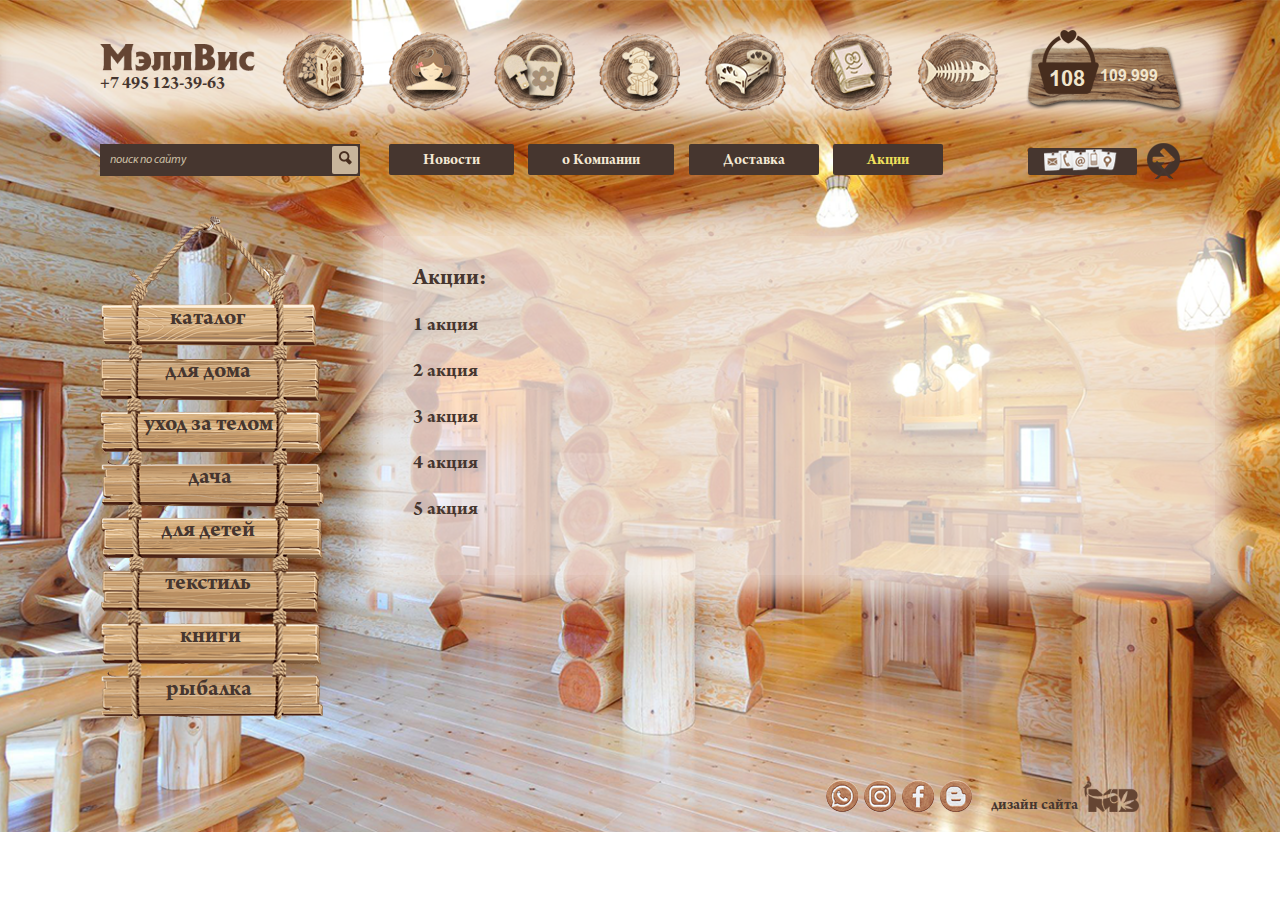
==== akcii/index.html @ b86deefd "Hello" ====
<!DOCTYPE html>
<html lang="ru">

<head>
    <meta charset="UTF-8">
    <meta name="viewport"
        content="width=device-width, user-scalable=no, initial-scale=1.0, maximum-scale=1.0, minimum-scale=1.0">
    <title>МэллВис | Акции</title>
    <link rel="stylesheet" href="../css/bootstrap.min.css">
    <link rel="stylesheet" href="../css/style.css">
    <link rel="stylesheet" href="../css/media.css">
</head>

<body>

    <div class="full--page">
        <header id="header">
            <div class="header--back">
                <div class="container d-flex justify-content-between align-items-center">
                    <div class="col-lg-2 extra">
                        <div class="logo--block">
                            <!-- <img class="nad--logo img-fluid" src="img/MB.png" alt="MB"> -->
                            <a href="../">
                                <img class="logo img-fluid" src="../img/logo.png" alt="Logo">
                            </a><br />
                            <a class="phone" href="tel:+74951233963">+7 495 123-39-63</a>
                        </div>
                    </div>
                    <div class="col-lg-8 none--block no--padding">
                        <a class="header--catalog" href="./../dacha/">
                            <img src="../img/home.png" alt="для дома">
                        </a>
                        <a class="header--catalog" href="./../uhod_za_telom/">
                            <img src="../img/girl.png" alt="уход за телом">
                        </a>
                        <a class="header--catalog" href="./../tekstil/">
                            <img src="../img/vedro.png" alt="Ведро">
                        </a>
                        <a class="header--catalog" href="./../dlya_detey/">
                            <img src="../img/children.png" alt="дети">
                        </a>
                        <a class="header--catalog" href="./../dlya_doma/">
                            <img src="../img/krovat.png" alt="кровать">
                        </a>
                        <a class="header--catalog" href="./../knigi/">
                            <img src="../img/book.png" alt="книги">
                        </a>
                        <a class="header--catalog" href="./../rybalka/">
                            <img src="../img/fish.png" alt="рыбалка">
                        </a>
                    </div>
                    <div class="col-lg-2">
                        <div class="korzina--block">
                            <img src="../img/korzina.png" alt="корзина">
                            <div class="korzina--cost">108<span>109.999</span></div>
                        </div>
                    </div>
                </div>
            </div>
            <div class="container">
                <div class="col-lg-12 col-md-12 col-sm-12 col-12 d-flex justify-content-between align-items-center">
                    <div class="burger--menu">
                        <div class="line"></div>
                        <div class="line"></div>
                        <div class="line"></div>
                    </div>
                    <div class="fixed--menu">
                        <div class="close--menu">&times;</div>
                        <div class="menu">
                            <div class="search--block">
                                <input type="text" placeholder="поиск по сайту">
                                <span><img src="../img/search.png" alt="поиск по сайту"></span>
                            </div>
                            <div class="menu--block">
                                <a href="./../novosti/" class="menu--link">Новости</a>
                                <a href="./../o_kompanii/" class="menu--link">о Компании</a>
                                <a href="./../dostavka/" class="menu--link">Доставка</a>
                                <a href="./../akcii/" class="menu--link active--menu">Акции</a>
                            </div>
                        </div>
                    </div>
                    <div>
                        <a href="./" class="social--networks">
                            <img src="../img/social.png" alt="Контактные данные">
                        </a>
                        <a href="#" class="sign--in">
                            <img src="../img/sign-in.png" alt="вход">
                        </a>
                    </div>
                </div>
            </div>
        </header>

        <div class="container">
            <div class="main--block d-flex justify-content-start align-items-start col-lg-12">
                <div class="col-lg-3">
                    <div class="categories">
                        <img src="../img/image.png" alt="">
                        <div class="categories--block">
                            <div>
                                <a href="./../catalog/" class="category--link link1">каталог</a>
                            </div><br />
                            <div class="category--item">
                                <a href="./../dlya_doma/" class="category--link link2">для дома</a>
                                <div class="pod--menu link2--hover">
                                    <a href="#">
                                        <div class="pod--menu--link">Декор,<br />предметы интерьера</div>
                                    </a>
                                    <a href="#">
                                        <div class="pod--menu--link">Все для кухни</div>
                                    </a>
                                    <a href="#">
                                        <div class="pod--menu--link">Все для ванной</div>
                                    </a>
                                </div>
                            </div><br />
                            <div class="category--item">
                                <a href="./../uhod_za_telom/" class="category--link link3">уход за телом</a>
                                <div class="pod--menu link3--hover">
                                    <div class="pod--menu--2">
                                        <a class="pod__menu__link1" href="#">
                                            <div class="pod--menu--link">Шампуни</div>
                                        </a>
                                        <div class="pod--menu__item hover1">
                                            <a href="#">
                                                <div class="pod--menu--link">для жирных волос</div>
                                            </a>
                                            <a href="#">
                                                <div class="pod--menu--link">для сухих
                                                    <br />и поврежденных волос
                                                </div>
                                            </a>
                                            <a href="#">
                                                <div class="pod--menu--link">для окрашенных волос</div>
                                            </a>
                                        </div>
                                    </div>
                                    <div>
                                        <div class="pod--menu--2">
                                            <a class="pod__menu__link2" href="#">
                                                <div class="pod--menu--link">Кондиционеры</div>
                                            </a>
                                            <div class="pod--menu__item hover2">
                                                <a href="#">
                                                    <div class="pod--menu--link">для жирных волос</div>
                                                </a>
                                                <a href="#">
                                                    <div class="pod--menu--link">для сухих
                                                        <br />и поврежденных волос
                                                    </div>
                                                </a>
                                                <a href="#">
                                                    <div class="pod--menu--link">для окрашенных волос</div>
                                                </a>
                                            </div>
                                        </div>
                                    </div>
                                    <div>
                                        <div class="pod--menu--2">
                                            <a class="pod__menu__link3" href="#">
                                                <div class="pod--menu--link">Для лица</div>
                                            </a>
                                            <div class="pod--menu__item hover3">
                                                <a href="#">
                                                    <div class="pod--menu--link">омоложение</div>
                                                </a>
                                                <a href="#">
                                                    <div class="pod--menu--link">против морщин</div>
                                                </a>
                                                <a href="#">
                                                    <div class="pod--menu--link">питательный</div>
                                                </a>
                                                <a href="../maska_dlya_lica/">
                                                    <div class="pod--menu--link">маски для лица</div>
                                                </a>
                                            </div>
                                        </div>
                                    </div>
                                    <div>
                                        <div class="pod--menu--2">
                                            <a class="pod__menu__link4" href="#">
                                                <div class="pod--menu--link">Для тела</div>
                                            </a>
                                            <div class="pod--menu__item hover4">
                                                <a href="#">
                                                    <div class="pod--menu--link">крема</div>
                                                </a>
                                                <a href="#">
                                                    <div class="pod--menu--link">масла</div>
                                                </a>
                                                <a href="#">
                                                    <div class="pod--menu--link">молочко</div>
                                                </a>
                                            </div>
                                        </div>
                                    </div>
                                    <div>
                                        <div class="pod--menu--2">
                                            <a class="pod__menu__link5" href="#">
                                                <div class="pod--menu--link">Для ванной</div>
                                            </a>
                                            <div class="pod--menu__item hover5">
                                                <a href="#">
                                                    <div class="pod--menu--link">гель для тела</div>
                                                </a>
                                                <a href="#">
                                                    <div class="pod--menu--link">пена для ванны</div>
                                                </a>
                                            </div>
                                        </div>
                                    </div>
                                </div>
                            </div><br />
                            <div class="category--item">
                                <a href="./../dacha/" class="category--link link4">дача</a>
                                <div class="pod--menu link4--hover">
                                    <a href="#">
                                        <div class="pod--menu--link">Семена</div>
                                    </a>
                                    <a href="#">
                                        <div class="pod--menu--link">Декор</div>
                                    </a>
                                    <a href="#">
                                        <div class="pod--menu--link">Инструменты для сада</div>
                                    </a>
                                    <a href="#">
                                        <div class="pod--menu--link">Все для кемпинга</div>
                                    </a>
                                </div>
                            </div><br />
                            <div class="category--item">
                                <a href="./../dlya_detey/" class="category--link link5">для детей</a>
                                <div class="pod--menu link5--hover">
                                    <a href="#">
                                        <div class="pod--menu--link">Игрушки для малышей</div>
                                    </a>
                                    <a href="#">
                                        <div class="pod--menu--link">Игрушки для девочки</div>
                                    </a>
                                    <a href="#">
                                        <div class="pod--menu--link">Игрушки для мальчика</div>
                                    </a>
                                    <a href="#">
                                        <div class="pod--menu--link">Развивающие игрушки</div>
                                    </a>
                                    <a href="#">
                                        <div class="pod--menu--link">Все для мамы</div>
                                    </a>
                                </div>
                            </div><br />
                            <div class="category--item">
                                <a href="./../tekstil/" class="category--link link6">текстиль</a>
                                <div class="pod--menu link6--hover">
                                    <a href="#">
                                        <div class="pod--menu--link">Подушки</div>
                                    </a>
                                    <a href="#">
                                        <div class="pod--menu--link">Одеяла</div>
                                    </a>
                                    <a href="#">
                                        <div class="pod--menu--link">Покрывала</div>
                                    </a>
                                    <a href="#">
                                        <div class="pod--menu--link">Простыни</div>
                                    </a>
                                    <a href="#">
                                        <div class="pod--menu--link">Комплекты</div>
                                    </a>
                                    <a href="#">
                                        <div class="pod--menu--link">Банный тектиль</div>
                                    </a>
                                </div>
                            </div><br />
                            <div class="category--item">
                                <a href="./../knigi/" class="category--link link7">книги</a>
                                <div class="pod--menu link7--hover">
                                    <a href="#">
                                        <div class="pod--menu--link">Учебная литература</div>
                                    </a>
                                    <a href="#">
                                        <div class="pod--menu--link">Худежественная лит-ра</div>
                                    </a>
                                    <a href="#">
                                        <div class="pod--menu--link">Энциклопедия</div>
                                    </a>
                                </div>
                            </div><br />
                            <div class="category--item">
                                <a href="./../rybalka/" class="category--link link8">рыбалка</a>
                                <div class="pod--menu link8--hover rybalka--podMenu">
                                    <a href="#">
                                        <div class="pod--menu--link">Удилища</div>
                                    </a>
                                    <a href="#">
                                        <div class="pod--menu--link">Крючки</div>
                                    </a>
                                    <a href="#">
                                        <div class="pod--menu--link">Леска</div>
                                    </a>
                                    <a href="#">
                                        <div class="pod--menu--link">Прикормка</div>
                                    </a>
                                    <a href="#">
                                        <div class="pod--menu--link">Оснастка</div>
                                    </a>
                                    <a href="#">
                                        <div class="pod--menu--link">Одежда</div>
                                    </a>
                                </div>
                            </div><br />
                        </div>
                    </div>
                </div>
                <div class="content col-lg-9">
                    <div class="call--back">
                        <h3 class="content--title">Акции:</h3>
                        <p class="call--back--txt">1 акция</p><br />
                        <p class="call--back--txt">2 акция</p><br />
                        <p class="call--back--txt">3 акция</p><br />
                        <p class="call--back--txt">4 акция</p><br />
                        <p class="call--back--txt">5 акция</p><br />
                    </div>
                </div>
            </div>
        </div>

        <footer id="footer">
            <div class="container">
                <div class="d-flex justify-content-end">
                    <div class="col-lg-5 d-flex align-items-end footer--block">
                        <a href="#"><img src="../img/Wp.png" alt="WhatsApp"></a>
                        <a href="#"><img src="../img/in.png" alt="Instagram"></a>
                        <a href="#"><img src="../img/f.png" alt="Facebook"></a>
                        <a href="#"><img src="../img/B.png" alt="B"></a>
                        <p class="footer--txt">дизайн сайта</p>
                        <a href="../" class="footer--logo--img"><img class="footer--logo" src="../img/MB.png"
                                alt="footer logo"></a>
                    </div>
                </div>
            </div>
        </footer>
    </div>

    <script src="../js/main.js"></script>
</body>

</html>
---- css/style.css ----
/* Подключение шрифтов: */

@font-face {
    font-family: 'ArnoPro-BoldSubhead';
    src: url(../fonts/ArnoPro-BoldSubhead.otf);
}
@font-face {
    font-family: 'ArnoPro-Bold';
    src: url(../fonts/ArnoPro-Bold.otf);
}
@font-face {
    font-family: 'ArnoPro-Italic';
    src: url(../fonts/ArnoPro-Italic.otf);
}
@font-face {
    font-family: 'MyriadPro-Italic';
    src: url(../fonts/Myriad-Pro-Italic.ttf);
}
@font-face {
    font-family: 'Arial-Bold';
    src: url(../fonts/Arial-bold.ttf);
}
/* end */

* {
    box-sizing: border-box;
    padding: 0;
    margin: 0;
}
a {
    text-decoration: none;
}
a:hover {
    text-decoration: none;
}
ul li {
    list-style: none;
    padding: 0;
    margin: 0;
}
ul {
    margin: 0;
}
p {
    margin: 0;
}
h1,h2,h3,h4,h5,h6 {
    padding: 0;
    margin: 0;
}
body {
    margin: 0;
    padding: 0;
    overflow-x: hidden;
}

.full--page {
    max-width: 1920px;
    width: 100%;
    height: 100%;
    margin: 0 auto;
    background-image: url(../img/background-img.png);
    background-size: cover;
    background-position: top;
    background-repeat: no-repeat;
    padding-bottom: 20px;
}
/* Бургер меню */
.burger--menu {
    display: none;
    justify-content: center;
    align-items: center;
    cursor: pointer;
    flex-direction: column;
    padding: 4px;
    background: rgba(255, 255, 255, 0.5);
    box-shadow: 0px 0px 24px 20px rgba(255, 255, 255, 0.5);
}
.line {
    width: 44px;
    height: 4px;
    border-radius: 4px;
    background-color: #46362f;
    margin: 4px 0;
}
.close--menu {
    font-family: 'ArnoPro-Bold';
    font-size: 40px;
    color: #46362f;
    position: absolute;
    top: 0;
    right: 20px;
    cursor: pointer;
}
/* Главная страница */
.header--back {
    background-image: url(../img/header-back.png);
    background-repeat: no-repeat;
    padding: 30px 0;
}
.none--block {
    display: flex;
    justify-content: space-around;
    align-items: center;
}
.text--right {
    text-align: right;
}
.no--padding {
    padding: 0;
}
.phone {
    font-family: 'ArnoPro-Bold';
    font-size: 18px;
    color: #46362f;
    transition: .3s;
}
.phone:hover {
    color: #46362f;
}
.korzina--block {
    position: relative;
}
.korzina--cost {
    position: absolute;
    top: 34px;
    left: 24px;
    font-family: 'Arial-Bold';
    color: #f1e5cc;
    font-size: 22px;
}
.korzina--cost span {
    position: relative;
    top: -5px;
    left: 15px;
    font-size: 16px;
}
.search--block {
    display: flex;
    justify-content: flex-start;
    align-items: center;
    position: relative;
    width: 260px;
}
.search--block input::placeholder {
    font-family: 'MyriadPro-Italic';
    font-size: 12px;
    color: #cdc0a6;
}
.search--block input {
    background-color: #46362f;
    border: none;
    outline: none;
    font-family: 'MyriadPro-Italic';
    font-size: 12px;
    color: #cdc0a6;
    padding: 7px 32px 7px 10px;
    width: 100%;
}
.search--block input:focus {
    outline: none;
}
.search--block span {
    cursor: pointer;
    position: absolute;
    top: 0;
    right: 0;
    margin: 2px;
    padding: 0 6px;
    height: 89%;
    border-radius: 2px;
    background-color: #c8b59b;
}
.menu {
    display: flex;
    justify-content: flex-start;
}
.menu--block {
    margin-left: 24px;
}
.menu--link {
    font-family: 'ArnoPro-BoldSubhead';
    color: #f4e9d4;
    font-size: 16px;
    background-color: #46362f;
    padding: 9px 34px 6px;
    transition: .3s;
    margin: 0 5px;
    border-radius: 2px;
    position: relative;
    top: 3px;
}
.menu--link:hover {
    color: #f0e05b;
}
.active--menu {
    color: #f0e05b;
}
.social--networks {
    background-color: #46362f;
    padding: 2px 16px 8px;
    border-radius: 2px;
    margin: 1px 0 0 30px; 
}
.sign--in {
    margin-left: 10px;
}
.main--block {
    width: 100%;
}
.main--block {
    padding: 40px 0;
}
.categories {
    position: relative;
    width: 216px;
}
.categories--block {
    position: absolute;
    top: 90px;
    left: 0;
    width: 100%;
    height: 100%;
    text-align: center;
    line-height: 26px;
}
.category--link {
    font-family: 'ArnoPro-Bold';
    font-size: 24px;
    color: #46362f;
    transition: .3s;
}
.category--link:hover {
    color: #744937;
}
.category--item {
    position: relative;
}
.pod--menu {
    position: absolute;
    top: 0;
    left: 99%;
    z-index: 5;
    padding-left: 14px;
    display: none;
}
.pod--menu:hover {
    display: block;
}
.pod--menu--link {
    font-family: 'ArnoPro-Bold';
    font-size: 18px;
    color: #46362f;
    width: 220px;
    height: 42px;
    background-image: url(../img/menu--phone.png);
    background-repeat: no-repeat;
    text-align: left;
    display: flex;
    justify-content: flex-start;
    align-items: center;
    padding: 0 10px 6px;
    line-height: 14px;
}
.pod--menu--link:hover {
    color: #744937;
}
.rybalka--podMenu {
    top: -100px;
}
.content {
    box-shadow: 0px 0px 24px 20px rgba(255, 255, 255, 0.7);
    background-color: rgba(255, 255, 255, 0.7);
    border-radius: 2px;
    padding: 30px;
    margin: 20px ;
}
.link1 {
    padding: 7px 70px;
}
.link2--hover {
    display: none;
}
.link2:hover + .link2--hover {
    display: block;
}
.link2 {
    padding: 7px 63px;
}
.link3:hover + .link3--hover {
    display: block;
}
.link3 {
    padding: 7px 42px;
}
.link4:hover + .link4--hover {
    display: block;
}
.link4 {
    padding: 7px 88px;
}
.link5:hover + .link5--hover {
    display: block;
}
.link5 {
    padding: 7px 60px;
}
.link6:hover + .link6--hover {
    display: block;
}
.link6 {
    padding: 7px 64px;
}
.link7:hover + .link7--hover {
    display: block;
}
.link7 {
    padding: 7px 80px;
}
.link8:hover + .link8--hover {
    display: block;
}
.link8 {
    padding: 7px 66px;
}
.pod--menu__item {
    display: none;
}
.pod--menu__item:hover {
    display: block;
}
.pod__menu__link1:hover + .hover1 {
    display: block;
}
.pod__menu__link2:hover + .hover2 {
    display: block;
}
.pod__menu__link3:hover + .hover3 {
    display: block;
}
.pod__menu__link4:hover + .hover4 {
    display: block;
}
.pod__menu__link5:hover + .hover5 {
    display: block;
}
.pod--menu--2 {
    position: relative;
}
.pod--menu__item {
    position: absolute;
    top: 0;
    left: 99%;
}
.example--txt {
    font-size: 50px;
    padding: 70px;   
}
.footer--block {
    padding-top: 20px;
    padding-right: 30px;
    justify-content: flex-end;
}
.footer--txt {
    font-family: 'ArnoPro-Bold';
    font-size: 16px;
    color: #46362f;
    margin: 0 2px 0 16px;
    position: relative;
    top: 6px;
}
.footer--block img {
    margin: 0 3px;
}
.footer--logo {
    width: 66%;
}
.content--title {
    font-family: 'ArnoPro-Bold';
    font-size: 24px;
    padding: 0 0 20px;
    color: #46362f;
}
/* Страница "Контакты": */
.call--back--txt {
    font-family: 'ArnoPro-Bold';
    font-size: 20px;
    color: #46362f;
    line-height: 22px;
}
.call--back--txt span {
    padding-left: 20px;
}
/* Страница "Маска для лица:" */
.product--content {
    background: rgba(255, 255, 255);
    box-shadow: 0px 0px 20px 20px rgba(255, 255, 255);
}
.product--container {
    flex-wrap: wrap;
    justify-content: flex-start;
}
.product--header {
    display: flex;
    justify-content: flex-start;
    align-items: center;
    padding-bottom: 10px;
    border-bottom: 1px solid #dddcdc;
}
.product--item {
    margin: 0 5px;
}
.product--item select {
    font-family: 'Arial-Bold';
    font-size: 14px;
    color: #5c5b5b;
    border: 1px solid #dddcdc;
    padding: 3px 0 1px;
}
.product--item span {
    font-family: 'Arial-Bold';
    font-size: 12px;
    color: #5c5b5b;
}
.product--btn {
    cursor: pointer;
}
.product--block {
    text-align: center;
    width: 160px;
    margin: 10px 20px 10px 0;
}
.product--block--item {
    min-height: 312px;
}
.product--img {
    border: 1px solid #dddcdc;
    padding: 30px;
    height: 208px;
    display: flex;
    justify-content: center;
    align-items: center;
}
.product--desc {
    font-family: 'Arial-Bold';
    font-size: 12px;
    color: #8a8888;
    line-height: 16px;
    padding-top: 7px;
}
.product--price {
    font-family: 'Arial-Bold';
    font-size: 14px;
    color: rgb(45, 189, 247);
}
.korzina--button {
    font-family: 'ArnoPro-Bold';
    font-size: 12px;
    color: #46362f;
    padding: 7px 12px 4px;
    border-radius: 14px;
    border: none;
    background-color: #d7a174;
    box-shadow: 0px 1px 2px #46362f;
    transition: .2s;
    position: relative;
    z-index: 2;
}
.korzina--button::before {
    content: '';
    position: absolute;
    top: 50%;
    left: -35%;
    width: 30px;
    height: 2px;
    background-color: #ececec;
    z-index: 1;
}
.korzina--button::after {
    content: '';
    position: absolute;
    top: 50%;
    right: -35%;
    width: 30px;
    height: 2px;
    background-color: #ececec;
    z-index: 1;
}
.korzina--button:hover {
    box-shadow: 0px 0px 0px #46362f;
}
.korzina--button:focus {
    outline: none;
    border: none;
}
---- css/media.css ----
/* Стили для мобильной версии: */
@media screen and (max-width: 1200px) {
    .phone {
        font-size: 16px;
    }
    .menu--link {
        padding: 9px 16px 6px;
    }
}
@media screen and (max-width: 991px) {
    .header--catalog img {
        max-width: 100%;
    }
    .none--block {
        display: none;
    }
    .text--right {
        text-align: left;
    }
    .korzina--block {
        text-align: right;
    }
    .korzina--cost {
        left: 180px;
    }
    .fixed--menu {
        position: fixed;
        top: 0;
        left: 0;
        width: 100%;
        height: 100%;
        background-color: rgb(214, 210, 210);
        z-index: 9999;
        display: none;
    }
    .fixed--menu.active {
        display: block;
    }
    .menu {
        position: absolute;
        top: 50%;
        left: 50%;
        transform: translate(-50%, -50%);
        flex-direction: column;
        transition: .4s;
    }
    .burger--menu {
        display: flex;
    }
    .menu--block {
        display: flex;
        flex-direction: column;
        margin-left: 0;
    }
    .menu--link {
        margin: 5px 0;
    }
    .search--block input {
        padding: 10px 32px 10px 16px;
    }
    .search--block span {
        padding: 3px 10px;
    }
    .search--block {
        order: 1;
        margin-top: 20px;
    }
    .product--block {
        margin: 10px 10px 10px 0;
    }
    .product--header {
        align-items: flex-start;
        flex-direction: column;
    }
    .product--item {
        margin: 10px 10px 0 0;
    }
}
@media screen and (max-width: 767px) {
    .main--block {
        flex-direction: column;
    }
    .content {
        margin: 87px 0 20px;
        padding: 10px;
    }
    .footer--block {
        justify-content: center;
    }
    .example--txt {
        padding: 0;
    }
    .korzina--cost {
        left: 90px;
        font-size: 20px;
    }
    .menu--link {
        font-size: 20px;
    }
    .search--block input,
    .search--block input::placeholder {
        font-size: 16px;
        padding: 10px 48px 10px 8px;
    }
    .search--block span {
        padding: 6px 12px;
    }
    .product--block {
        width: 128px;
        margin: 30px 10px 10px;
    }
    .product--img {
        padding: 10px;
        height: 170px;
    }
    .product--block--item {
        min-height: 290px;
    }
    .product--container {
        justify-content: center;
    }
}
@media screen and (max-width: 576px) {
    .footer--block {
        padding: 0 14px;
        justify-content: space-between;
    }
    .footer--txt {
        margin: 0 0 0 2px;
        line-height: 14px;
        top: 2px;
    }
    .footer--logo--img {
        text-align: right;
    }
    .container {
        max-width: 480px;
        padding: 0;
    }
    .korzina--cost {
        left: 75px;
    }
}
@media screen and (max-width: 480px) {
    .container {
        max-width: 420px;
    }
    .korzina--cost {
        left: auto;
        right: 44px;
    }
}
@media screen and (max-width: 356px) {
    .footer--logo--img {
        width: 60px
    }
    .footer--txt {
        font-size: 14px;
    }
    .extra {
        padding-right: 0;
    }
}
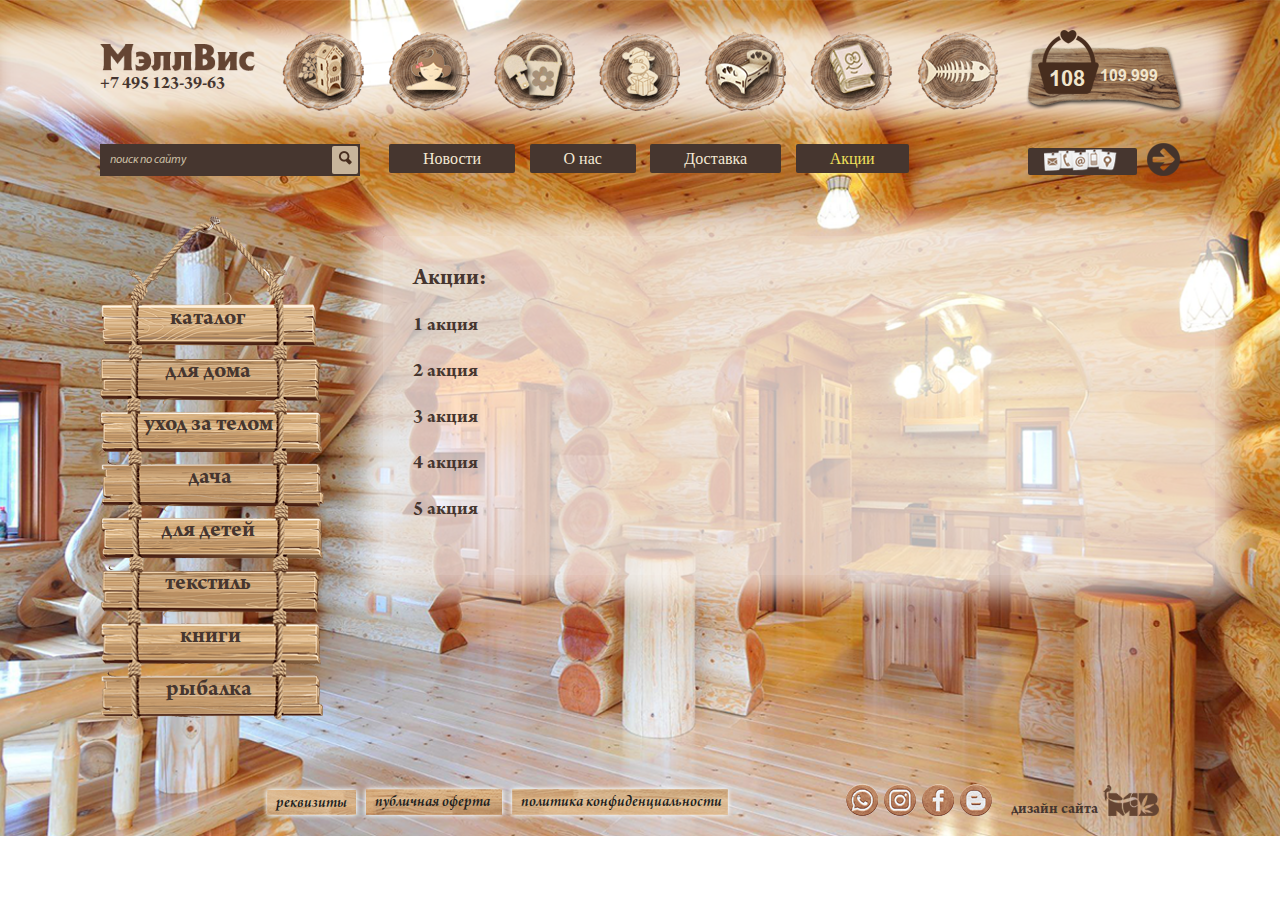
==== commit 4798fe77: "first commit" ====
--- a/akcii/index.html
+++ b/akcii/index.html
@@ -27,33 +27,42 @@
                         </div>
                     </div>
                     <div class="col-lg-8 none--block no--padding">
-                        <a class="header--catalog" href="./../dacha/">
+                        <a class="header--catalog dacha" href="./../dacha/">
                             <img src="../img/home.png" alt="для дома">
-                        </a>
-                        <a class="header--catalog" href="./../uhod_za_telom/">
+                            <p class="product--hover dacha--hover">Дача</p>
+                        </a>
+                        <a class="header--catalog telo" href="./../uhod_za_telom/">
                             <img src="../img/girl.png" alt="уход за телом">
-                        </a>
-                        <a class="header--catalog" href="./../tekstil/">
+                            <p class="product--hover telo--hover">Уход за телом</p>
+                        </a>
+                        <a class="header--catalog tekstil" href="./../tekstil/">
                             <img src="../img/vedro.png" alt="Ведро">
-                        </a>
-                        <a class="header--catalog" href="./../dlya_detey/">
+                            <p class="product--hover tekstil--hover">Текстиль</p>
+                        </a>
+                        <a class="header--catalog deti" href="./../dlya_detey/">
                             <img src="../img/children.png" alt="дети">
-                        </a>
-                        <a class="header--catalog" href="./../dlya_doma/">
+                            <p class="product--hover deti--hover">Для детей</p>
+                        </a>
+                        <a class="header--catalog home" href="./../dlya_doma/">
                             <img src="../img/krovat.png" alt="кровать">
-                        </a>
-                        <a class="header--catalog" href="./../knigi/">
+                            <p class="product--hover home--hover">Для дома</p>
+                        </a>
+                        <a class="header--catalog books" href="./../knigi/">
                             <img src="../img/book.png" alt="книги">
-                        </a>
-                        <a class="header--catalog" href="./../rybalka/">
+                            <p class="product--hover books--hover">Книги</p>
+                        </a>
+                        <a class="header--catalog fish" href="./../rybalka/">
                             <img src="../img/fish.png" alt="рыбалка">
+                            <p class="product--hover fish--hover">Рыбалка</p>
                         </a>
                     </div>
                     <div class="col-lg-2">
-                        <div class="korzina--block">
-                            <img src="../img/korzina.png" alt="корзина">
-                            <div class="korzina--cost">108<span>109.999</span></div>
-                        </div>
+                        <a href="./../korzina/">
+                            <div class="korzina--block">
+                                <img src="../img/korzina.png" alt="корзина">
+                                <div class="korzina--cost">108<span>109.999</span></div>
+                            </div>
+                        </a>
                     </div>
                 </div>
             </div>
@@ -73,18 +82,19 @@
                             </div>
                             <div class="menu--block">
                                 <a href="./../novosti/" class="menu--link">Новости</a>
-                                <a href="./../o_kompanii/" class="menu--link">о Компании</a>
+                                <a href="./../o_nas/" class="menu--link">О нас</a>
                                 <a href="./../dostavka/" class="menu--link">Доставка</a>
                                 <a href="./../akcii/" class="menu--link active--menu">Акции</a>
                             </div>
                         </div>
                     </div>
                     <div>
-                        <a href="./" class="social--networks">
+                        <a href="../kontakty/" class="social--networks">
                             <img src="../img/social.png" alt="Контактные данные">
                         </a>
-                        <a href="#" class="sign--in">
+                        <a href="../lichnyi_kabinet/" class="sign--in">
                             <img src="../img/sign-in.png" alt="вход">
+                            <p class="product--hover lich--kab">Личный кабинет</p>
                         </a>
                     </div>
                 </div>
@@ -326,14 +336,30 @@
 
         <footer id="footer">
             <div class="container">
-                <div class="d-flex justify-content-end">
-                    <div class="col-lg-5 d-flex align-items-end footer--block">
-                        <a href="#"><img src="../img/Wp.png" alt="WhatsApp"></a>
-                        <a href="#"><img src="../img/in.png" alt="Instagram"></a>
-                        <a href="#"><img src="../img/f.png" alt="Facebook"></a>
-                        <a href="#"><img src="../img/B.png" alt="B"></a>
+                <div class="d-flex justify-content-end footer--elem">
+                    <div class="col-lg-6 col-md-12 col-sm-12 col-12 politic">
+                        <div class="d-flex justify-content-end align-items-center">
+                            <div class="politic--block">
+                                <img class="img-fluid" src="./../img/doska1.png" alt="">
+                                <a href="./../rekvizity/">реквизиты</a>
+                            </div>
+                            <div class="politic--block">
+                                <img class="img-fluid" src="./../img/doska2.png" alt="">
+                                <a href="./../pdf__file/file.txt" download="">публичная оферта</a>
+                            </div>
+                            <div class="politic--block">
+                                <img class="img-fluid" src="./../img/doska3.png" alt="">
+                                <a href="./../pdf__file/file.txt" download="">политика конфиденциальности</a>
+                            </div>
+                        </div>
+                    </div>
+                    <div class="col-lg-5 col-md-12 col-sm-12 col-12 d-flex align-items-end footer--block">
+                        <a href="#"><img src="./../img/Wp.png" alt="WhatsApp"></a>
+                        <a href="#"><img src="./../img/in.png" alt="Instagram"></a>
+                        <a href="#"><img src="./../img/f.png" alt="Facebook"></a>
+                        <a href="#"><img src="./../img/B.png" alt="B"></a>
                         <p class="footer--txt">дизайн сайта</p>
-                        <a href="../" class="footer--logo--img"><img class="footer--logo" src="../img/MB.png"
+                        <a href="#" class="footer--logo--img"><img class="footer--logo" src="./../img/MB.png"
                                 alt="footer logo"></a>
                     </div>
                 </div>
--- a/css/style.css
+++ b/css/style.css
@@ -20,6 +20,11 @@
     font-family: 'Arial-Bold';
     src: url(../fonts/Arial-bold.ttf);
 }
+@font-face {
+    font-family: 'ArnoPro-SmbdItalicSubhead';
+    src: url(../fonts/ArnoPro-SmbdItalicSubhead.otf);
+}
+
 /* end */
 
 * {
@@ -91,6 +96,10 @@
     top: 0;
     right: 20px;
     cursor: pointer;
+    display: none;
+}
+.close--menu.active {
+    display: block;
 }
 /* Главная страница */
 .header--back {
@@ -183,7 +192,7 @@
     color: #f4e9d4;
     font-size: 16px;
     background-color: #46362f;
-    padding: 9px 34px 6px;
+    padding: 6px 34px 6px;
     transition: .3s;
     margin: 0 5px;
     border-radius: 2px;
@@ -202,14 +211,58 @@
     border-radius: 2px;
     margin: 1px 0 0 30px; 
 }
+.main--block {
+    width: 100%;
+}
+.main--block {
+    padding: 40px 0;
+}
+.header--catalog {
+    position: relative;
+}
+.product--hover {
+    font-family: 'ArnoPro-Bold';
+    font-size: 14px;
+    color: oldlace;
+    padding: 2px 6px 0;
+    background-color: #46362f;
+    position: absolute;
+    bottom: -30px;
+    right: -10px;
+    z-index: 22;
+    display: none;
+}
+.dacha:hover .dacha--hover {
+    display: block;
+}
+.telo:hover .telo--hover {
+    display: block;
+}
+.tekstil:hover .tekstil--hover {
+    display: block;
+}
+.deti:hover .deti--hover {
+    display: block;
+}
+.home:hover .home--hover {
+    display: block;
+}
+.books:hover .books--hover {
+    display: block;
+}
+.fish:hover .fish--hover {
+    display: block;
+}
 .sign--in {
     margin-left: 10px;
-}
-.main--block {
-    width: 100%;
-}
-.main--block {
-    padding: 40px 0;
+    position: relative;
+}
+.lich--kab {
+    width: 111px;
+    bottom: -40px;
+}
+.sign--in:hover .lich--kab  {
+    display: block;
 }
 .categories {
     position: relative;
@@ -358,7 +411,7 @@
 }
 .footer--block {
     padding-top: 20px;
-    padding-right: 30px;
+    padding-right: 10px;
     justify-content: flex-end;
 }
 .footer--txt {
@@ -416,6 +469,9 @@
     color: #5c5b5b;
     border: 1px solid #dddcdc;
     padding: 3px 0 1px;
+}
+.product--item select:focus {
+    outline: none;
 }
 .product--item span {
     font-family: 'Arial-Bold';
@@ -492,4 +548,368 @@
 .korzina--button:focus {
     outline: none;
     border: none;
+}
+/* Страница "Каталог": */
+.catalog {
+    display: flex;
+    justify-content: center;
+    align-items: center;
+    flex-wrap: wrap;
+}
+.catalog--content {
+    padding: 0;
+}
+.catalog--item {
+    background: rgba(255, 255, 255);
+    box-shadow: 0px 0px 10px 10px rgba(255, 255, 255); 
+    margin: 30px;
+    width: 210px;
+    height: 210px;
+    text-align: center;
+    overflow: hidden;
+    display: flex;
+    justify-content: center;
+    align-items: center;
+}
+.catalog--item img {
+    transform: scale(1);
+    transition: .3s;
+}
+.catalog--item:hover img{
+    transform: scale(1.2);
+}
+.catalog--link {
+    position: relative;
+}
+.catalog--hover {
+    right: 20px;
+}
+.akcii:hover .akcii--hover {
+    display: block;
+}
+.uhod {
+    width: 90px;
+}
+.politic {
+    padding: 20px 0 0;
+}
+.politic--block {
+    position: relative;
+    top: 4px;
+}
+.politic--block a {
+    position: absolute;
+    top: 7px;
+    left: 14px;
+    z-index: 1;
+    font-family: 'ArnoPro-SmbdItalicSubhead';
+    font-size: 16px;
+    color: #231f20;
+}
+#email {
+    padding-left: 56px;
+}
+#call--phone {
+    padding-left: 37px;
+}
+.footer-social:hover {
+    color: #724d3e;
+}
+.type--txt {
+    width: 100%;
+    height: 200px;
+    margin: 7px 0;
+    padding: 7px;
+    resize: none;
+}
+.type--txt:focus {
+    outline: none;
+}
+.check--block {
+    margin: 2px 0 7px;
+    display: flex;
+    justify-content: flex-start;
+    align-items: center;
+}
+.galochka--ramka {
+    border: 1px solid #744937;
+    cursor: pointer;
+}
+.check--img {
+    padding: 0 4px 4px 4px;
+    visibility: hidden;
+}
+.check--img.selected {
+    visibility: visible;
+}
+.check--text {
+    font-family: 'ArnoPro-SmbdItalicSubhead';
+    font-size: 14px;
+    color: #46362f;
+    padding-left: 5px;
+    line-height: 14px;
+}
+.send--btn {
+    font-family: 'ArnoPro-Bold';
+    font-size: 20px;
+    color: #fff;
+    padding: 2px 20px;
+    background-color: #46362f;
+    border: none;
+    margin: 10px 0;
+}
+#add--file {
+    margin-bottom: 5px;
+}
+/* Личный кабинет */
+.kabinet--container {
+    display: flex;
+    justify-content: space-between;
+    align-items: flex-start;
+    width: 100%;
+}
+.kabinet--block {
+    width: 30%;
+}
+.kabinet--block:last-child {
+    width: 70%;
+}
+.kabinet--header {
+    padding: 5px 10px;
+    background-color: #46362f;
+}
+.kabinet--title,
+.kabinet--links a {
+    font-family: 'ArnoPro-BoldSubhead';
+    font-size: 14px;
+    color: #f4e9d4;
+    transition: .3s;
+}
+.kabinet--links a:first-child {
+    margin-right: 14px;
+}
+.kabinet--links a:hover {
+    color: #f8c5af;
+}
+.kabinet--content {
+    padding: 12px;
+    margin: 12px;
+}
+.avatar--img {
+    width: 100px;
+    height: 100px;
+    border-radius: 50%;
+    background-color: #fff;
+    margin: 30px 10px 20px;
+}
+.avatar--img span {
+    font-family: 'ArnoPro-Bold';
+    font-size: 24px;
+    color: #766863;
+}
+.input__file {
+    display: none;
+}
+.avatar label {
+    font-family: 'ArnoPro-BoldSubhead';
+    font-size: 14px;
+    color: #f4e9d4;
+    padding: 2px 30px;
+    background-color: #46362f;
+}
+.kabinet--block--title {
+    font-family: 'ArnoPro-Bold';
+    font-size: 18px;
+    color: #46362f;
+    padding: 14px 0;
+}
+.kabinet--block--txt {
+    font-family: 'ArnoPro-Bold';
+    font-size: 14px;
+    color: #46362f;
+}
+.kabinet--block:last-child {
+    padding-right: 10px;
+}
+.save {
+    font-family: 'ArnoPro-BoldSubhead';
+    font-size: 14px;
+    color: #f4e9d4;
+    padding: 2px 30px;
+    background-color: #46362f;
+    border: none;
+    text-align: right;
+    transition: .3s;
+    margin: 10px;
+}
+.save:hover {
+    color: #e4ac96;
+}
+.zakazy span {
+    font-family: 'ArnoPro-Bold';
+    font-size: 14px;
+    color: #46362f;
+    padding-right: 30px;
+}
+#price {
+    padding-right: 3px;
+}
+#date {
+    padding-right: 10px;
+}
+.extra--zakaz {
+    padding-top: 10px;
+}
+/* Страница "Корзина" */
+.korzina--content {
+    padding: 20px;
+}
+.korzina--table {
+    width: 100%;
+}
+.korzina--table--header {
+    padding: 8px 0;
+}
+.korzina--txt {
+    font-family: 'A';
+    font-size: 14px;
+    padding: 3px 5px;
+    color: #46362f;
+    border: 1px solid #46362f;
+    height: 100%;
+    border-right: none;
+    border-bottom: none;
+    text-align: center;
+    background-color: #fff;
+}
+.border--bottom {
+    border-bottom: 1px solid #46362f;
+}
+.korzina--txt:last-child {
+    border-right: 1px solid #46362f;
+}
+.tablica {
+    height: 110px;
+}
+.korzina--block1 {
+    width: 110px;
+    display: flex;
+    justify-content: center;
+    align-items: center;
+}
+.korzina--block2 {
+    width: 290px;
+}
+.korzina--block3 {
+    width: 125px;
+}
+.korzina--block4 {
+    width: 80px;
+}
+.korzina--block5 {
+    width: 70px;
+}
+.korzina--block6 {
+    width: 120px;
+}
+.itog {
+    margin-top: 20px;
+}
+.itog--info {
+    padding: 10px 10px 0;
+}
+.itog--txt {
+    font-family: 'ArnoPro-Bold';
+    color: #46362f;
+}
+.itog--info2 {
+    padding: 0 10px;
+    border-bottom: 1px solid #46362f;
+}
+.itog--info3 {
+    padding: 5px 10px 0;
+}
+.korzina--btn--link a {
+    font-family: 'ArnoPro-BoldSubhead';
+    font-size: 14px;
+    color: #f4e9d4;
+    background-color: #46362f;
+    padding: 5px 40px;
+}
+.korzina--btn--link {
+    text-align: right;
+    margin: 10px 0;
+}
+.oform--text {
+    font-family: 'ArnoPro-BoldSubhead';
+    font-size: 18px;
+    color: #231f20;
+    padding-left: 10px;
+    width: 140px;
+}
+.oform--border {
+    padding-bottom: 30px;
+    margin-bottom: 10px;
+    border-bottom: 1px solid #46362f;
+}
+.oform--tit {
+    padding-bottom: 10px;
+}
+.oform--txt2 {
+    min-width: 180px;
+    text-align: right;
+    padding-right: 10px;
+}
+.oform--input {
+    padding: 0 4px;
+    width: 100%;
+}
+.oform--input::placeholder {
+    padding: 0 4px;
+}
+.oform--input:focus {
+    outline: none;
+}
+.input--span {
+    width: 100%;
+}
+.first--input {
+    width: 20%;
+}
+.second--input {
+    width: 60%;
+}
+.oform--checkbox {
+    justify-content: flex-end;
+    text-align: right;
+}
+.oform--checkbox span:first-child {
+    padding-right: 10px;
+}
+.check--img2 {
+    padding: 0 4px 4px 4px;
+    visibility: hidden;
+}
+.check--img2.selected2 {
+    visibility: visible;
+}
+.oform--succes {
+    padding: 70px 0 200px;
+    display: none;
+}
+.oform--succes--title {
+    font-family: 'ArnoPro-BoldSubhead';
+    font-size: 20px;
+    color: #f4e9d4;
+    padding: 5px 20px 7px;
+    background-color: #46362f;
+    width: max-content;
+    margin: 0 auto;
+}
+.oform--succes--txt {
+    font-family: 'ArnoPro-Bold';
+    font-size: 20px;
+    color: #46362f;
+    padding: 10px 0;
+    line-height: 21px;
 }--- a/css/media.css
+++ b/css/media.css
@@ -4,10 +4,28 @@
         font-size: 16px;
     }
     .menu--link {
-        padding: 9px 16px 6px;
+        padding: 6px 16px 6px;
     }
 }
 @media screen and (max-width: 991px) {
+    .kabinet--block {
+        width: 35%;
+    }
+    .kabinet--block--title {
+        font-size: 14px;
+    }
+    .kabinet--block:last-child {
+        width: 65%;
+    }
+    .footer--elem {
+        flex-direction: column;
+    }
+    .footer--block {
+        padding: 20px 0 0;
+    }
+    .footer--logo--img {
+        text-align: right;
+    }
     .header--catalog img {
         max-width: 100%;
     }
@@ -75,6 +93,14 @@
     .product--item {
         margin: 10px 10px 0 0;
     }
+    .catalog--item {
+        margin: 20px;
+        width: 116px;
+        height: 110px;
+    }
+    #korzina--main {
+        flex-direction: column;
+    }
 }
 @media screen and (max-width: 767px) {
     .main--block {
@@ -83,9 +109,6 @@
     .content {
         margin: 87px 0 20px;
         padding: 10px;
-    }
-    .footer--block {
-        justify-content: center;
     }
     .example--txt {
         padding: 0;
@@ -119,12 +142,16 @@
     .product--container {
         justify-content: center;
     }
+    .korzina--block1 img {
+        max-width: 100%;
+        height: auto;
+    }
+    .korzina--txt {
+        font-size: 10px;
+        line-height: 11px;
+    }
 }
 @media screen and (max-width: 576px) {
-    .footer--block {
-        padding: 0 14px;
-        justify-content: space-between;
-    }
     .footer--txt {
         margin: 0 0 0 2px;
         line-height: 14px;
@@ -141,6 +168,11 @@
         left: 75px;
     }
 }
+@media screen and (max-width: 500px) {
+    .politic--block a {
+        font-size: 12px;
+    }
+}
 @media screen and (max-width: 480px) {
     .container {
         max-width: 420px;
@@ -149,6 +181,49 @@
         left: auto;
         right: 44px;
     }
+    .korzina--block2 {
+        width: 160px;
+    }
+    .oform--input {
+        width: 100%;
+    }
+    .oform--form--txt {
+        font-size: 14px;
+        text-align: left;
+        min-width: 135px;
+        padding-left: 0;
+    }
+}
+@media screen and (max-width: 412px) {
+    .korzina--block6 {
+        width: 80px;
+    }
+    .korzina--block5 {
+        width: 70px;
+    }
+    .korzina--block3 {
+        width: 70px;
+    }
+    .korzina--block4 {
+        width: 60px;
+    }
+}
+@media screen and (max-width: 400px) {
+    .zakazy span {
+        padding-right: 12px;
+    }
+    .kabinet--container {
+        flex-direction: column;
+    }
+    .kabinet--block {
+        width: 100%;
+    }
+    .kabinet--block:last-child {
+        width: 100%;
+    }
+    .korzina--txt {
+        padding: 2px;
+    }
 }
 @media screen and (max-width: 356px) {
     .footer--logo--img {
@@ -160,4 +235,30 @@
     .extra {
         padding-right: 0;
     }
-}
+    .politic--block a {
+        font-size: 10px;
+    }
+    .korzina--block2 {
+        width: 120px;
+    }
+    .korzina--txt {
+        font-size: 9px;
+    }
+    .korzina--block1 {
+        width: 84px;
+    }
+}
+@media screen and (max-width: 340px) {
+    .catalog--item {
+        margin: 14px;
+    }
+    .zakazy span {
+        font-size: 12px;
+    }
+    .korzina--block6 {
+        width: 70px;
+    }
+    .korzina--block5 {
+        width: 50px;
+    }
+}
